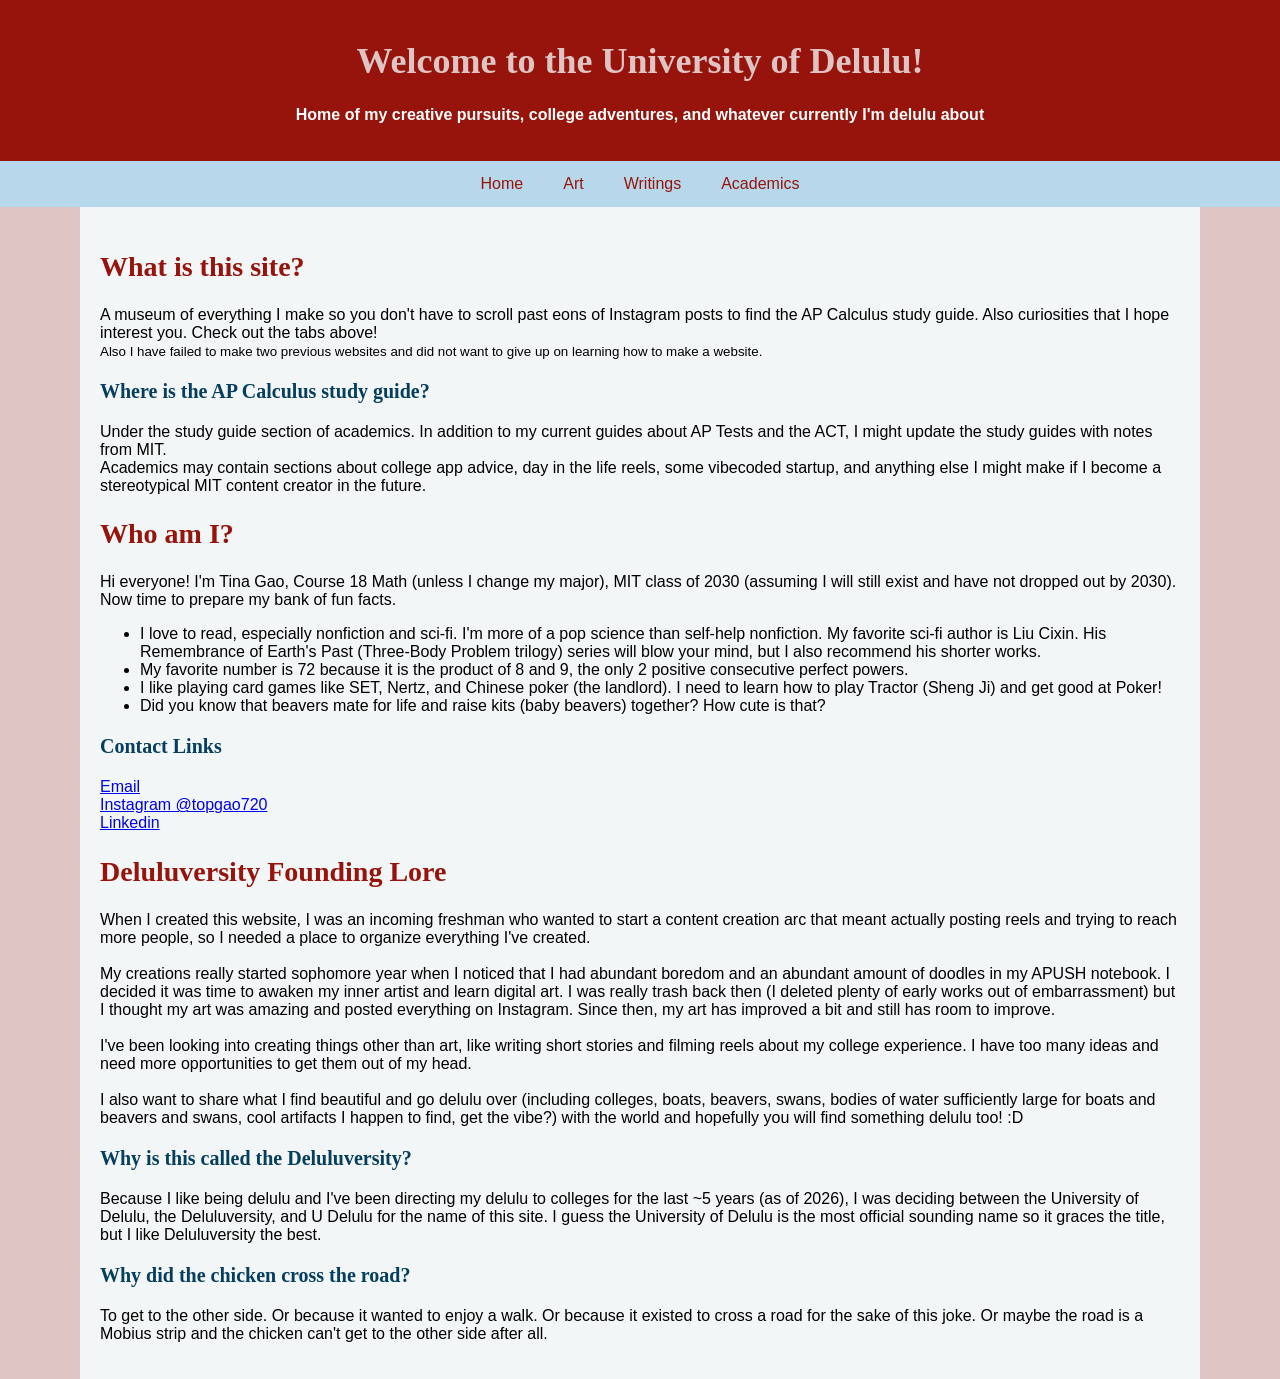
==== index.html @ d7e142df "Update index.html Change heading heirarchy for easier reading" ====
<!DOCTYPE html>
<html lang="en">
<head>
    <meta charset="UTF-8">
    <meta name="viewport" content="width=device-width, initial-scale=1.0">
    <title>The University of Delulu</title>
    <link rel="stylesheet" href="style.css">
</head>
<body>

    <header>
        <h1>Welcome to the University of Delulu!</h1>
        <h4>Home of my creative pursuits, college adventures, and whatever currently I'm delulu about</h4>
    </header>

    <nav>
        <a href="index.html">Home</a>
        <a href="art.html">Art</a>
        <a href="blog.html">Writings</a>
        <a href="study-guides.html">Academics</a>
    </nav>

    <div class="content">
        <h2>What is this site?</h2>
        <p>A museum of everything I make so you don't have to scroll past eons of Instagram posts to find the AP Calculus study guide. Also curiosities that I hope interest you. Check out the tabs above! <br>
        <small> Also I have failed to make two previous websites and did not want to give up on learning how to make a website. </small></p>
        
        <h3>Where is the AP Calculus study guide?</h3>
        <p>Under the study guide section of academics. In addition to my current guides about AP Tests and the ACT, I might update the study guides with notes from MIT. <br>
            Academics may contain sections about college app advice, day in the life reels, some vibecoded startup, and anything else I might make if I become a stereotypical MIT content creator in the future.</p>
        
        <h2>Who am I?</h2>
        <p>Hi everyone! I'm Tina Gao, Course 18 Math (unless I change my major), MIT class of 2030 (assuming I will still exist and have not dropped out by 2030). <br>
        Now time to prepare my bank of fun facts.</p>
        <ul>
            <li>I love to read, especially nonfiction and sci-fi. I'm more of a pop science than self-help nonfiction. My favorite sci-fi author is Liu Cixin. His Remembrance of Earth's Past (Three-Body Problem trilogy) series will blow your mind, but I also recommend his shorter works.</li>
            <li>My favorite number is 72 because it is the product of 8 and 9, the only 2 positive consecutive perfect powers.</li>
            <li>I like playing card games like SET, Nertz, and Chinese poker (the landlord). I need to learn how to play Tractor (Sheng Ji) and get good at Poker!</li>
            <li>Did you know that beavers mate for life and raise kits (baby beavers) together? How cute is that?</li>
        </ul>
        <h3>Contact Links</h3>
        <p> <a href="mailto:gaotd2008@gmail.com "target="_blank">Email</a> <br> <a href="https://www.instagram.com/topgao720/" target="_blank">Instagram @topgao720</a> <br> <a href="https://www.linkedin.com/in/tina-gao-942046286/"target="_blank">Linkedin</a> <br> </p>
        
        <h2>Deluluversity Founding Lore</h2>
        <p>When I created this website, I was an incoming freshman who wanted to start a content creation arc that meant actually posting reels and trying to reach more people, so I needed a place to organize everything I've created. <br> 
            <br> My creations really started sophomore year when I noticed that I had abundant boredom and an abundant amount of doodles in my APUSH notebook. I decided it was time to awaken my inner artist and learn digital art. I was really trash back then (I deleted plenty of early works out of embarrassment) but I thought my art was amazing and posted everything on Instagram. Since then, my art has improved a bit and still has room to improve. <br>
            <br> I've been looking into creating things other than art, like writing short stories and filming reels about my college experience. I have too many ideas and need more opportunities to get them out of my head. <br>
            <br> I also want to share what I find beautiful and go delulu over (including colleges, boats, beavers, swans, bodies of water sufficiently large for boats and beavers and swans, cool artifacts I happen to find, get the vibe?) with the world and hopefully you will find something delulu too! :D </p>

         <h3>Why is this called the Deluluversity?</h3>
        <p>Because I like being delulu and I've been directing my delulu to colleges for the last ~5 years (as of 2026), I was deciding between the University of Delulu, the Deluluversity, and U Delulu for the name of this site. 
            I guess the University of Delulu is the most official sounding name so it graces the title, but I like Deluluversity the best. </p>
        
      
        <h3>Why did the chicken cross the road?</h3>
        <p>To get to the other side. Or because it wanted to enjoy a walk. Or because it existed to cross a road for the sake of this joke. Or maybe the road is a Mobius strip and the chicken can't get to the other side after all.</p>
        </div>

</body>
</html>
---- style.css ----
body {
    font-family: "Trebuchet MS", sans-serif;
    margin: 0;
    padding: 0;
    background-color: #dec5c3;
}

h1 {
  font-family: Georgia, serif;
  font-size: 36px;
  color: #dec5c3;
}
h2 {
  font-family: Georgia, serif;
  font-size: 28px;
  color: #96140b;
}
h3 {
  font-family: Georgia, serif;
  font-size: 20px;
  color: #053e5e;
}
header {
    background-color: #96140b;
    color: white;
    text-align: center;
    padding: 1rem;
}
/* The Navigation Toolbar */
nav {
    background-color: #b7d8eb;
    display: flex;
    justify-content: center;
    color: #96140b;
}
nav a {
    color: #96140b;
    padding: 14px 20px;
    text-decoration: none;
    text-align: center;
}
nav a:hover {
    background-color: #053e5e;
    color: #dec5c3;
}
.content {
    padding: 20px;
    max-width: 1080px;
    margin: auto;
    background-color: #f2f6f7;
}
.card {
    border: 1px;
    padding: 15px;
}
.card img {
    width: 100%;
    height: auto;
}
.gallery {

    display: grid;

    grid-template-columns:
        repeat(auto-fit, minmax(250px, 1fr));

    gap: 20px;

}
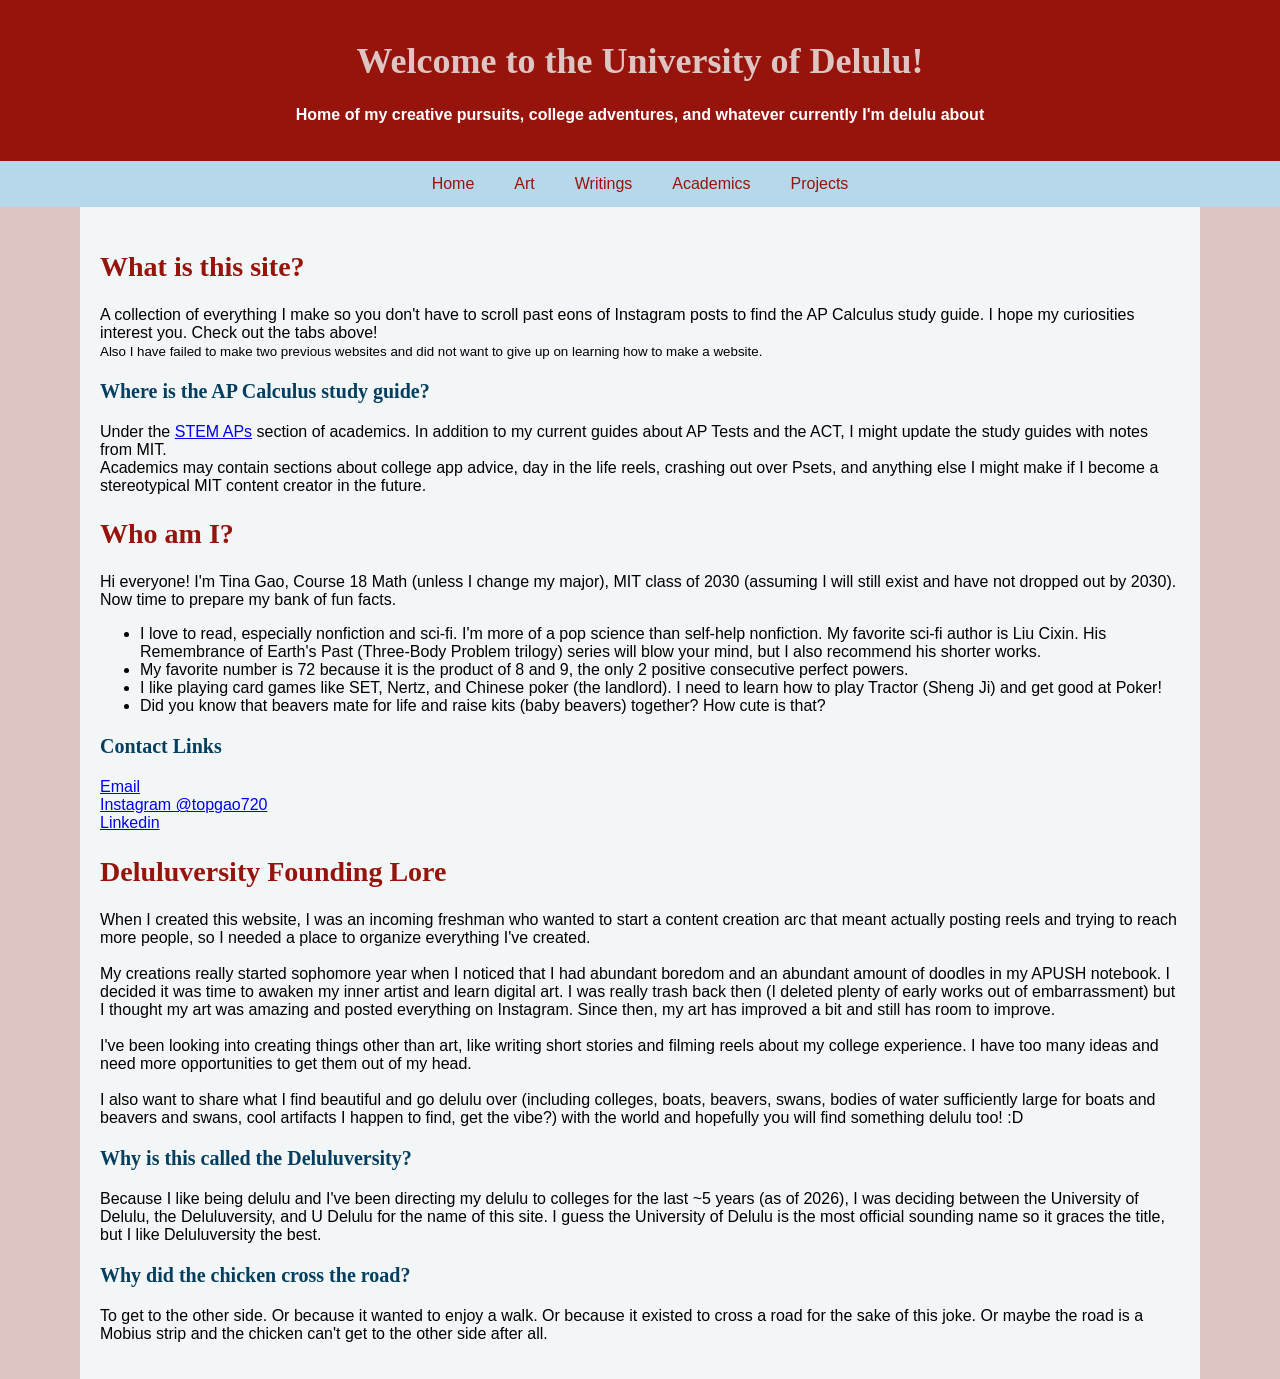
==== commit 1e6822c6: "Update index.html changed wording" ====
--- a/index.html
+++ b/index.html
@@ -18,16 +18,17 @@
         <a href="art.html">Art</a>
         <a href="blog.html">Writings</a>
         <a href="study-guides.html">Academics</a>
+        <a href="study-guides.html">Projects</a>
     </nav>
 
     <div class="content">
         <h2>What is this site?</h2>
-        <p>A museum of everything I make so you don't have to scroll past eons of Instagram posts to find the AP Calculus study guide. Also curiosities that I hope interest you. Check out the tabs above! <br>
+        <p>A collection of everything I make so you don't have to scroll past eons of Instagram posts to find the AP Calculus study guide. I hope my curiosities interest you. Check out the tabs above! <br>
         <small> Also I have failed to make two previous websites and did not want to give up on learning how to make a website. </small></p>
         
         <h3>Where is the AP Calculus study guide?</h3>
-        <p>Under the study guide section of academics. In addition to my current guides about AP Tests and the ACT, I might update the study guides with notes from MIT. <br>
-            Academics may contain sections about college app advice, day in the life reels, some vibecoded startup, and anything else I might make if I become a stereotypical MIT content creator in the future.</p>
+        <p>Under the <a href="AP STEM">STEM APs</a> section of academics. In addition to my current guides about AP Tests and the ACT, I might update the study guides with notes from MIT. <br>
+            Academics may contain sections about college app advice, day in the life reels, crashing out over Psets, and anything else I might make if I become a stereotypical MIT content creator in the future.</p>
         
         <h2>Who am I?</h2>
         <p>Hi everyone! I'm Tina Gao, Course 18 Math (unless I change my major), MIT class of 2030 (assuming I will still exist and have not dropped out by 2030). <br>
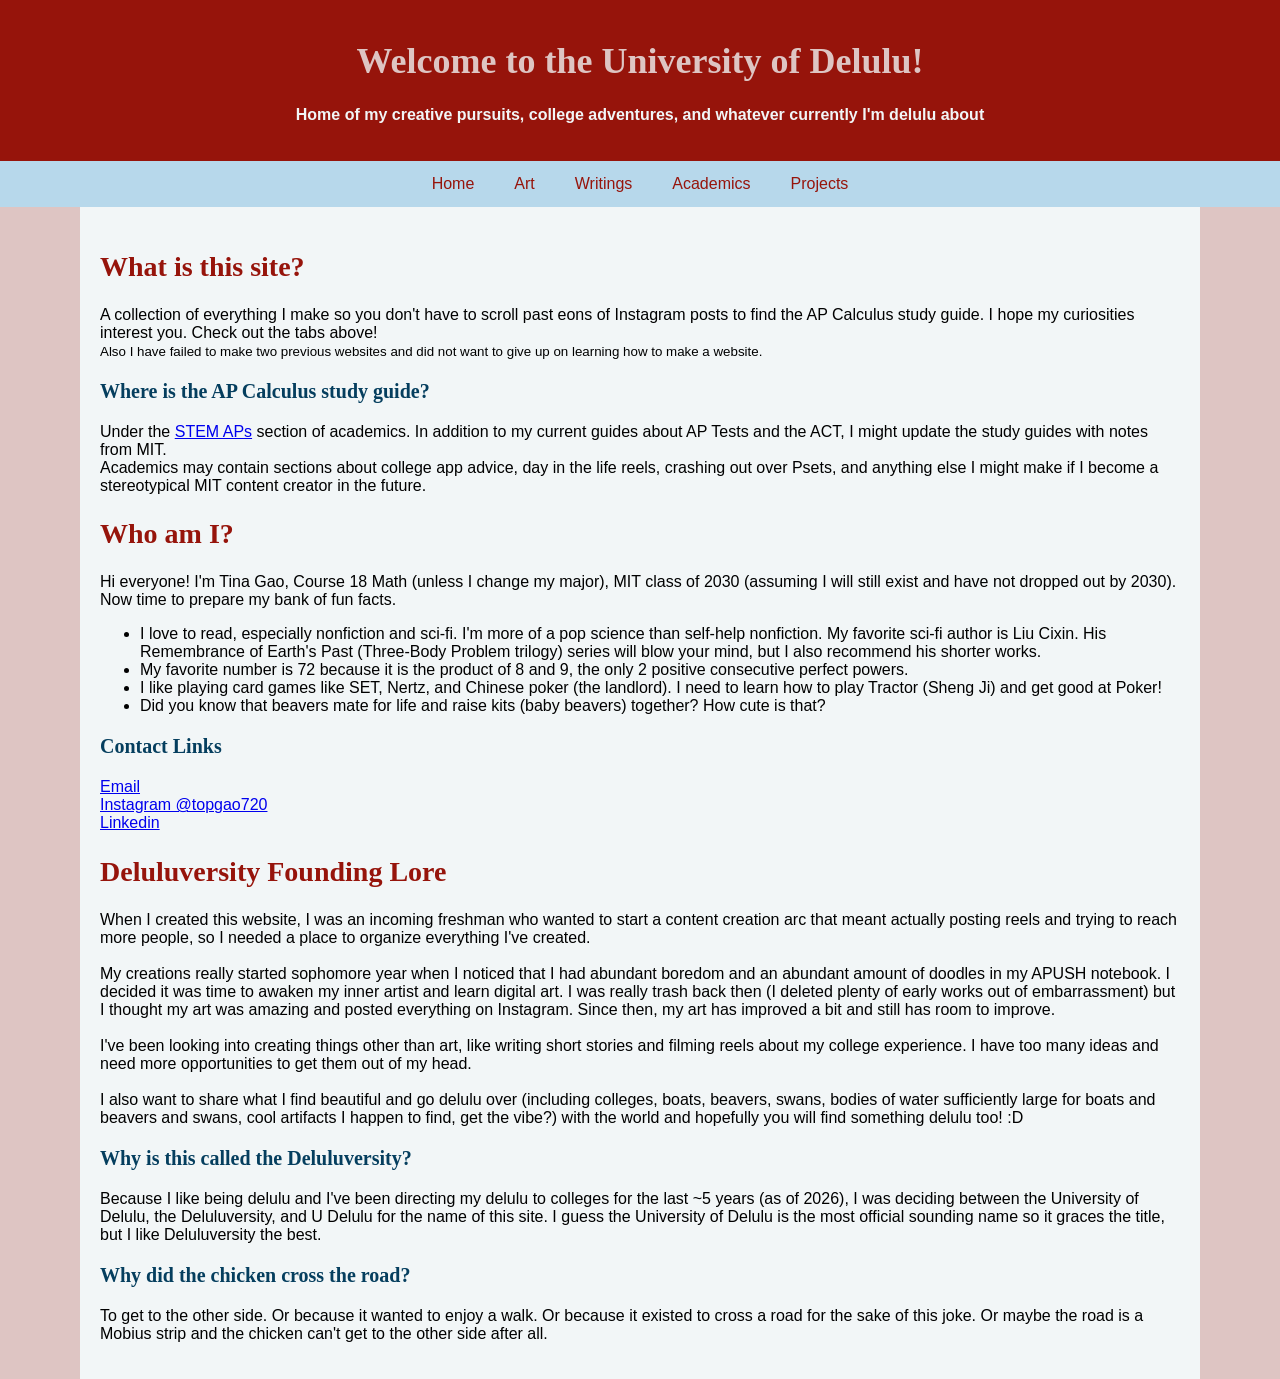
==== commit 917e9f71: "Update index.html Trying to fix another broken link" ====
--- a/index.html
+++ b/index.html
@@ -18,7 +18,7 @@
         <a href="art.html">Art</a>
         <a href="blog.html">Writings</a>
         <a href="study-guides.html">Academics</a>
-        <a href="study-guides.html">Projects</a>
+        <a href="projects.html">Projects</a>
     </nav>
 
     <div class="content">
@@ -27,7 +27,7 @@
         <small> Also I have failed to make two previous websites and did not want to give up on learning how to make a website. </small></p>
         
         <h3>Where is the AP Calculus study guide?</h3>
-        <p>Under the <a href="AP STEM">STEM APs</a> section of academics. In addition to my current guides about AP Tests and the ACT, I might update the study guides with notes from MIT. <br>
+        <p>Under the <a href="https://youngpeoplespursuit.github.io/Deluluversity/study-guides.html#AP%20STEM">STEM APs</a> section of academics. In addition to my current guides about AP Tests and the ACT, I might update the study guides with notes from MIT. <br>
             Academics may contain sections about college app advice, day in the life reels, crashing out over Psets, and anything else I might make if I become a stereotypical MIT content creator in the future.</p>
         
         <h2>Who am I?</h2>
--- a/style.css
+++ b/style.css
@@ -22,7 +22,7 @@
 }
 header {
     background-color: #96140b;
-    color: white;
+    color: #f2f6f7;
     text-align: center;
     padding: 1rem;
 }
@@ -67,3 +67,41 @@
     gap: 20px;
 
 }
+/* Keeps the container and arrows neatly lined up */
+.gallery-wrapper {
+  position: relative;
+  display: flex;
+  align-items: center;
+  max-width: 100%;
+}
+
+/* This is the magic: it creates a single row that smoothly scrolls horizontally */
+.gallery-container {
+  display: flex;
+  gap: 20px; /* Space between artwork cards */
+  overflow-x: auto;
+  scroll-behavior: smooth;
+  scrollbar-width: none; /* Hides standard ugly scrollbar on Firefox */
+}
+
+/* Hides standard scrollbar on Chrome/Safari */
+.gallery-container::-webkit-scrollbar {
+  display: none;
+}
+
+/* Make sure your artwork cards have a fixed minimum width so they don't squash */
+.gallery-item {
+  flex: 0 0 250px; /* Adjust 250px to whatever size fits your card design */
+}
+
+/* Simple styling for your arrows */
+.arrow-btn {
+  background: #96140b; /* Matching your dark red banner theme! */
+  color: #f2f6f7;
+  border: none;
+  font-size: 24px;
+  padding: 10px;
+  cursor: pointer;
+  border-radius: 50%;
+  z-index: 10;
+}
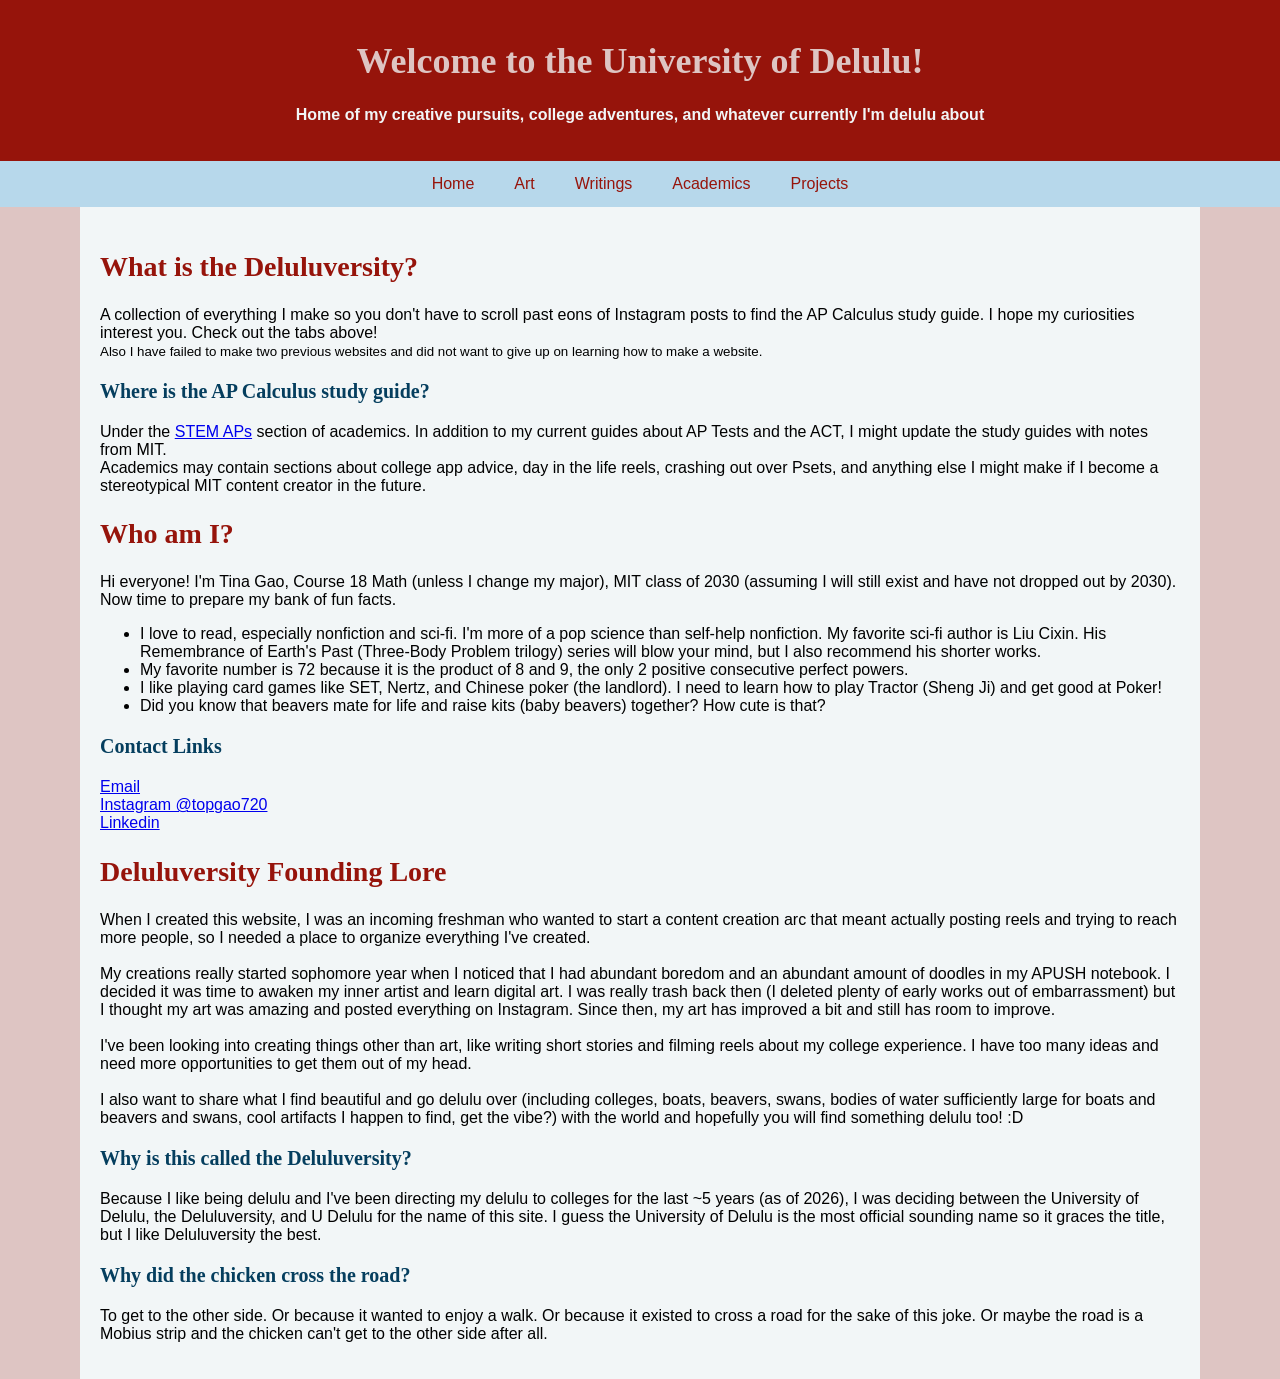
==== commit a9e41b5f: "Update index.html added google tag for analytics tracking" ====
--- a/index.html
+++ b/index.html
@@ -1,6 +1,15 @@
 <!DOCTYPE html>
 <html lang="en">
 <head>
+    <!-- Google tag (gtag.js) -->
+<script async src="https://www.googletagmanager.com/gtag/js?id=G-GN0JXZGQ9F"></script>
+<script>
+  window.dataLayer = window.dataLayer || [];
+  function gtag(){dataLayer.push(arguments);}
+  gtag('js', new Date());
+
+  gtag('config', 'G-GN0JXZGQ9F');
+</script>
     <meta charset="UTF-8">
     <meta name="viewport" content="width=device-width, initial-scale=1.0">
     <title>The University of Delulu</title>
@@ -22,7 +31,7 @@
     </nav>
 
     <div class="content">
-        <h2>What is this site?</h2>
+        <h2>What is the Deluluversity?</h2>
         <p>A collection of everything I make so you don't have to scroll past eons of Instagram posts to find the AP Calculus study guide. I hope my curiosities interest you. Check out the tabs above! <br>
         <small> Also I have failed to make two previous websites and did not want to give up on learning how to make a website. </small></p>
         
--- a/style.css
+++ b/style.css
@@ -67,41 +67,5 @@
     gap: 20px;
 
 }
-/* Keeps the container and arrows neatly lined up */
-.gallery-wrapper {
-  position: relative;
-  display: flex;
-  align-items: center;
-  max-width: 100%;
-}
 
-/* This is the magic: it creates a single row that smoothly scrolls horizontally */
-.gallery-container {
-  display: flex;
-  gap: 20px; /* Space between artwork cards */
-  overflow-x: auto;
-  scroll-behavior: smooth;
-  scrollbar-width: none; /* Hides standard ugly scrollbar on Firefox */
-}
 
-/* Hides standard scrollbar on Chrome/Safari */
-.gallery-container::-webkit-scrollbar {
-  display: none;
-}
-
-/* Make sure your artwork cards have a fixed minimum width so they don't squash */
-.gallery-item {
-  flex: 0 0 250px; /* Adjust 250px to whatever size fits your card design */
-}
-
-/* Simple styling for your arrows */
-.arrow-btn {
-  background: #96140b; /* Matching your dark red banner theme! */
-  color: #f2f6f7;
-  border: none;
-  font-size: 24px;
-  padding: 10px;
-  cursor: pointer;
-  border-radius: 50%;
-  z-index: 10;
-}
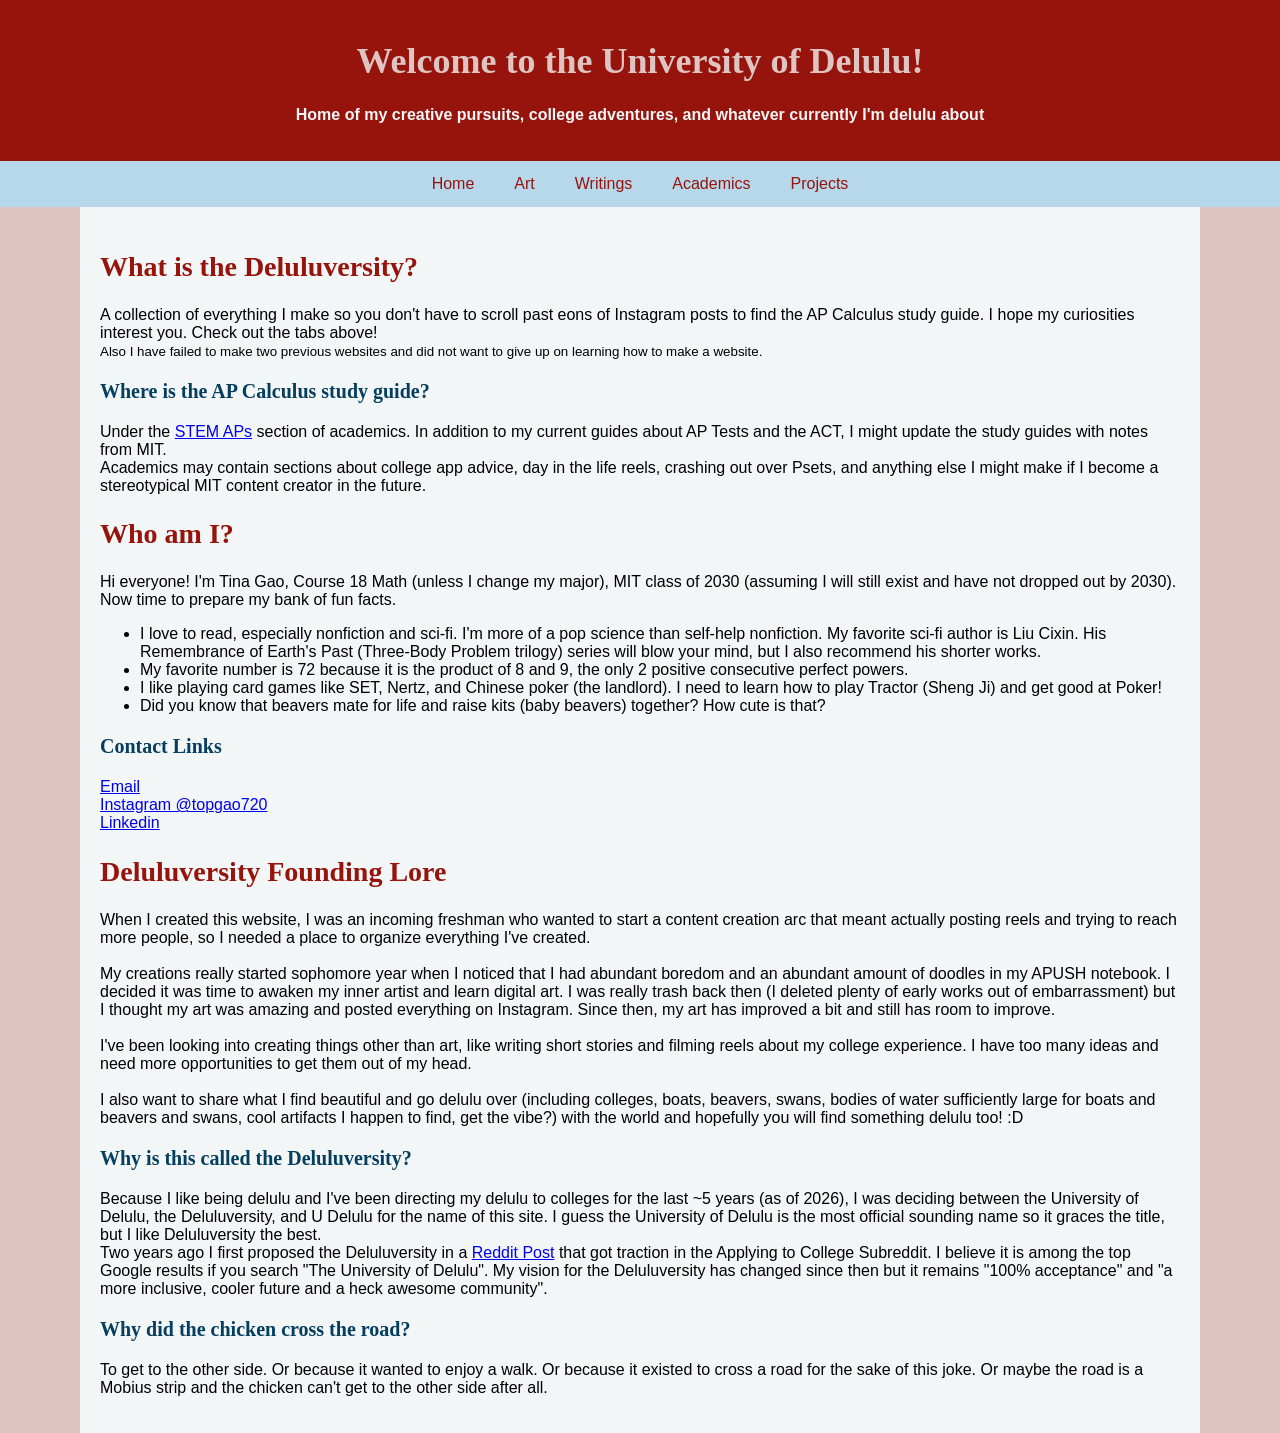
==== commit 6a446938: "Update index.html added some U Delulu lore" ====
--- a/index.html
+++ b/index.html
@@ -59,7 +59,9 @@
 
          <h3>Why is this called the Deluluversity?</h3>
         <p>Because I like being delulu and I've been directing my delulu to colleges for the last ~5 years (as of 2026), I was deciding between the University of Delulu, the Deluluversity, and U Delulu for the name of this site. 
-            I guess the University of Delulu is the most official sounding name so it graces the title, but I like Deluluversity the best. </p>
+            I guess the University of Delulu is the most official sounding name so it graces the title, but I like Deluluversity the best. <br>
+        Two years ago I first proposed the Deluluversity in a <a href="https://www.reddit.com/r/ApplyingToCollege/comments/1bpgc72/now_accepting_applications_the_university_of/" target="_blank">Reddit Post</a> that got traction in the Applying to College Subreddit. I believe it is among the top Google results if you search "The University of Delulu".
+            My vision for the Deluluversity has changed since then but it remains "100% acceptance" and "a more inclusive, cooler future and a heck awesome community". </p>
         
       
         <h3>Why did the chicken cross the road?</h3>
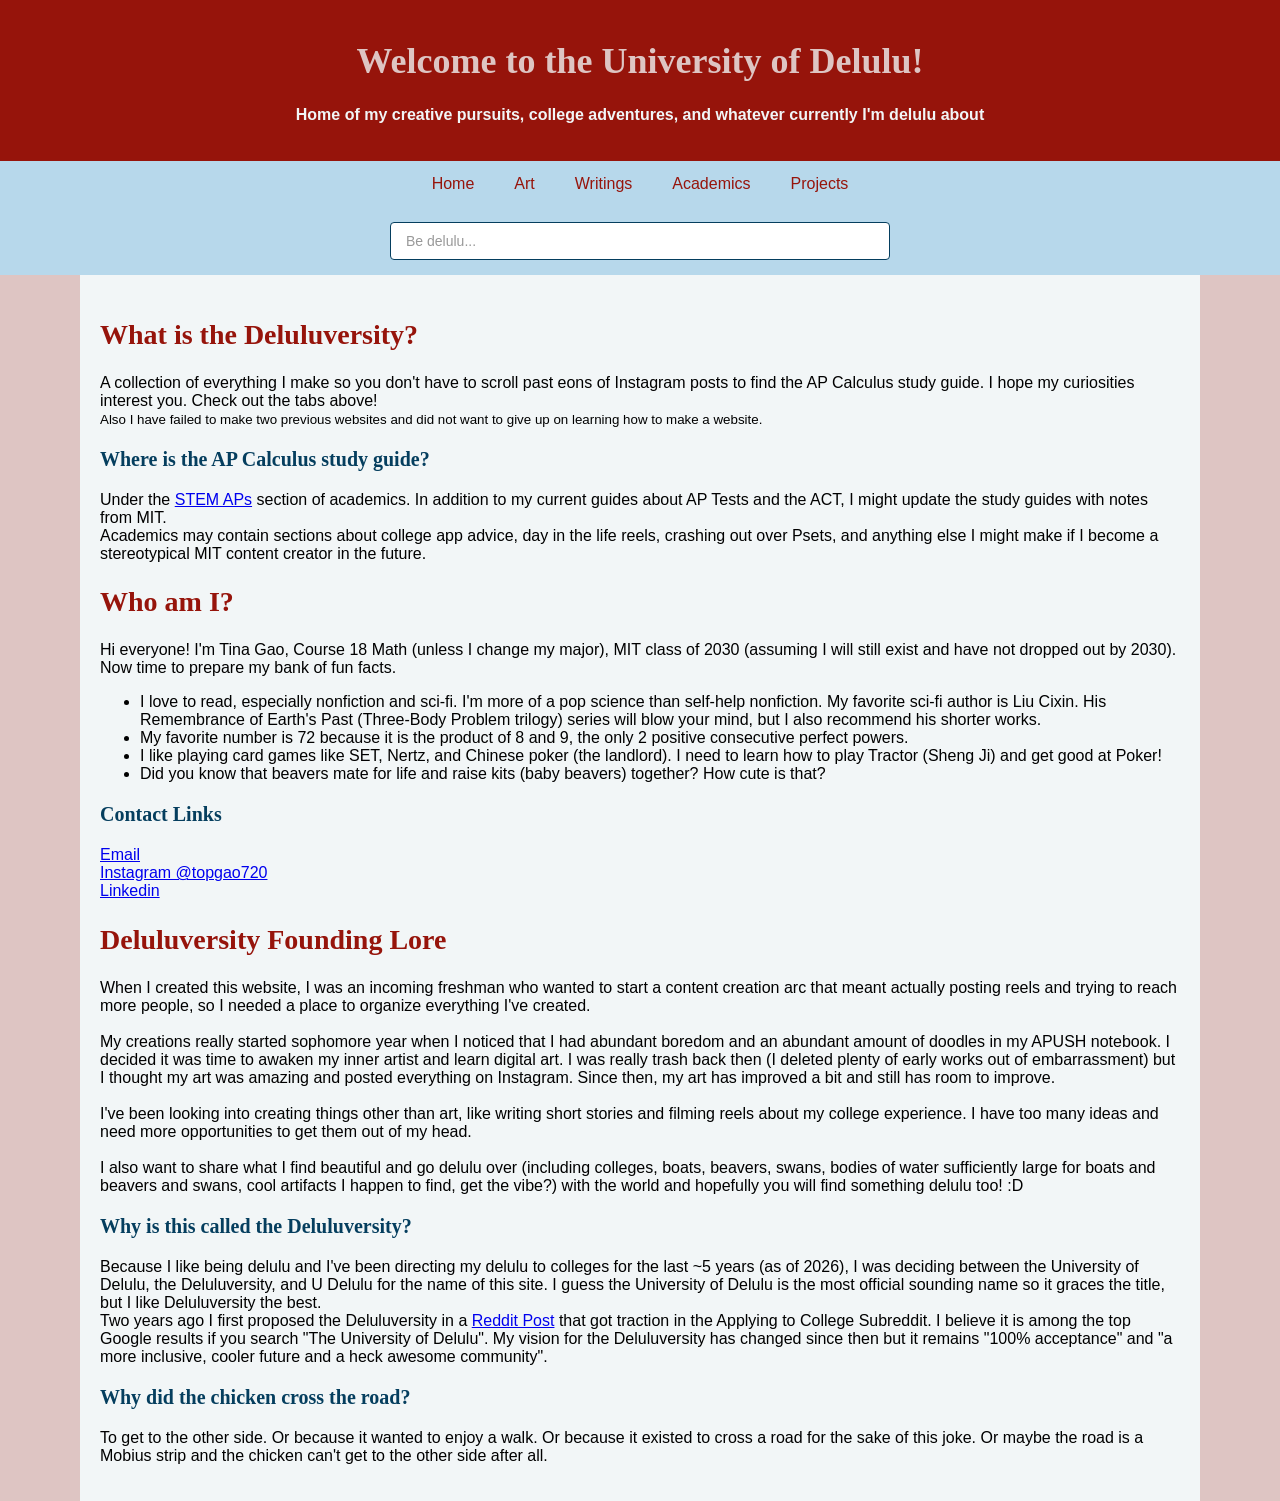
==== commit 90baebed: "Update index.html add a search bar" ====
--- a/index.html
+++ b/index.html
@@ -29,6 +29,17 @@
         <a href="study-guides.html">Academics</a>
         <a href="projects.html">Projects</a>
     </nav>
+
+   <div class="search-container">
+    <form id="search-form" onsubmit="handleSearch(event)">
+        <input 
+            type="text" 
+            id="search-input" 
+            placeholder="Be delulu..."
+            autocomplete="off"
+        >
+    </form>
+    </div>
 
     <div class="content">
         <h2>What is the Deluluversity?</h2>
--- a/style.css
+++ b/style.css
@@ -26,7 +26,7 @@
     text-align: center;
     padding: 1rem;
 }
-/* The Navigation Toolbar */
+/* The nav bar */
 nav {
     background-color: #b7d8eb;
     display: flex;
@@ -49,6 +49,9 @@
     margin: auto;
     background-color: #f2f6f7;
 }
+
+/*card section*/
+
 .card {
     border: 1px;
     padding: 15px;
@@ -68,4 +71,37 @@
 
 }
 
+/* search bar section */
 
+.search-container {
+    padding: 15px 20px;
+    background-color: #b7d8eb;
+    text-align: center;
+}
+ 
+#search-form {
+    display: inline-block;
+    width: 100%;
+    max-width: 500px;
+}
+ 
+#search-input {
+    width: 100%;
+    padding: 10px 15px;
+    border: 1px solid #053e5e;
+    border-radius: 4px;
+    font-family: "Trebuchet MS", sans-serif;
+    font-size: 14px;
+    color: #053e5e;
+    box-sizing: border-box;
+}
+ 
+#search-input:focus {
+    outline: none;
+    border-color: #96140b;
+    box-shadow: 0 0 0 2px rgba(150, 20, 11, 0.1);
+}
+ 
+#search-input::placeholder {
+    color: #999;
+}
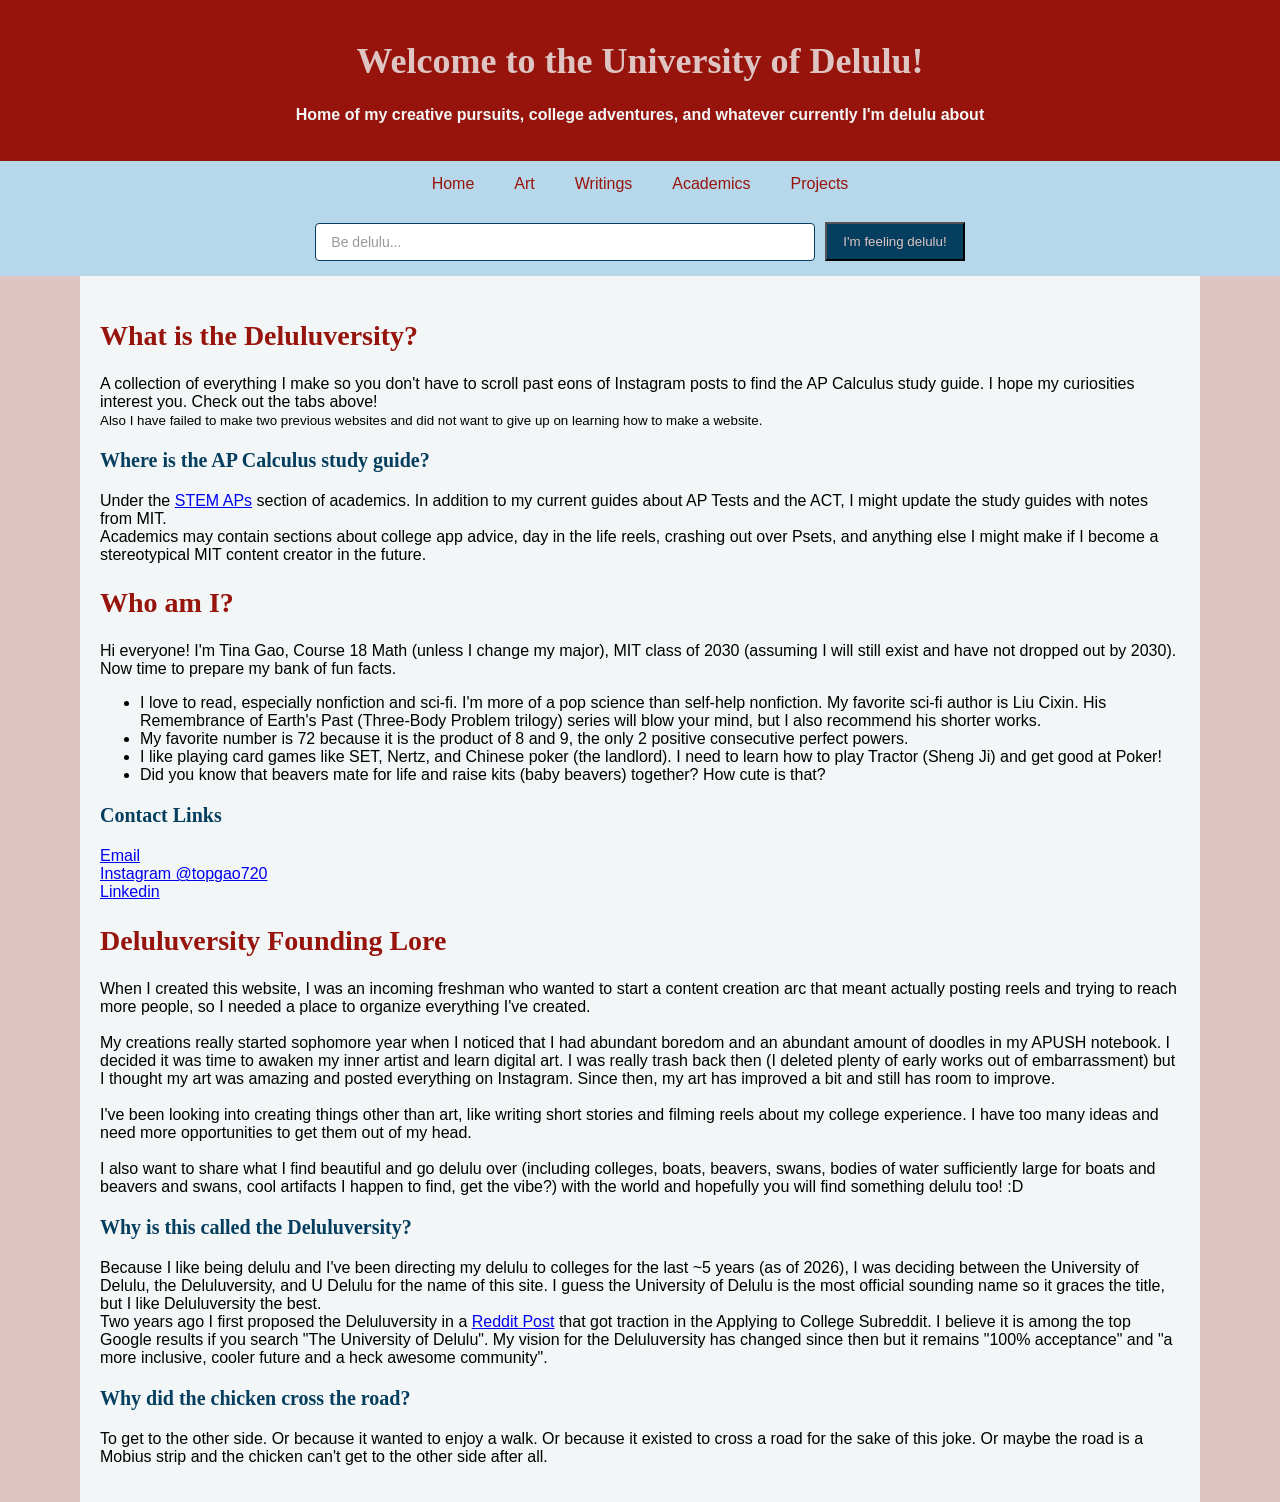
==== commit d6204017: "Update index.html Add I'm feeling delulu button" ====
--- a/index.html
+++ b/index.html
@@ -14,6 +14,7 @@
     <meta name="viewport" content="width=device-width, initial-scale=1.0">
     <title>The University of Delulu</title>
     <link rel="stylesheet" href="style.css">
+    <script src="interactive clicking parts.js"></script>
 </head>
 <body>
 
@@ -39,6 +40,10 @@
             autocomplete="off"
         >
     </form>
+
+    <button type="button" id="search-button" onclick="feelingDelulu()">
+        I'm feeling delulu!
+    </button>
     </div>
 
     <div class="content">
--- a/style.css
+++ b/style.css
@@ -74,17 +74,26 @@
 /* search bar section */
 
 .search-container {
+    display: flex;
+    align-items: center;
+    justify-content: center;
+    gap: 10px;
     padding: 15px 20px;
     background-color: #b7d8eb;
-    text-align: center;
 }
- 
+
 #search-form {
-    display: inline-block;
     width: 100%;
     max-width: 500px;
 }
- 
+
+#search-button {
+    padding: 10px 16px;
+    cursor: pointer;
+    background-color: #053e5e;
+    color: #dec5c3;
+}
+
 #search-input {
     width: 100%;
     padding: 10px 15px;
@@ -95,13 +104,13 @@
     color: #053e5e;
     box-sizing: border-box;
 }
- 
+
 #search-input:focus {
     outline: none;
     border-color: #96140b;
     box-shadow: 0 0 0 2px rgba(150, 20, 11, 0.1);
 }
- 
+
 #search-input::placeholder {
     color: #999;
 }
